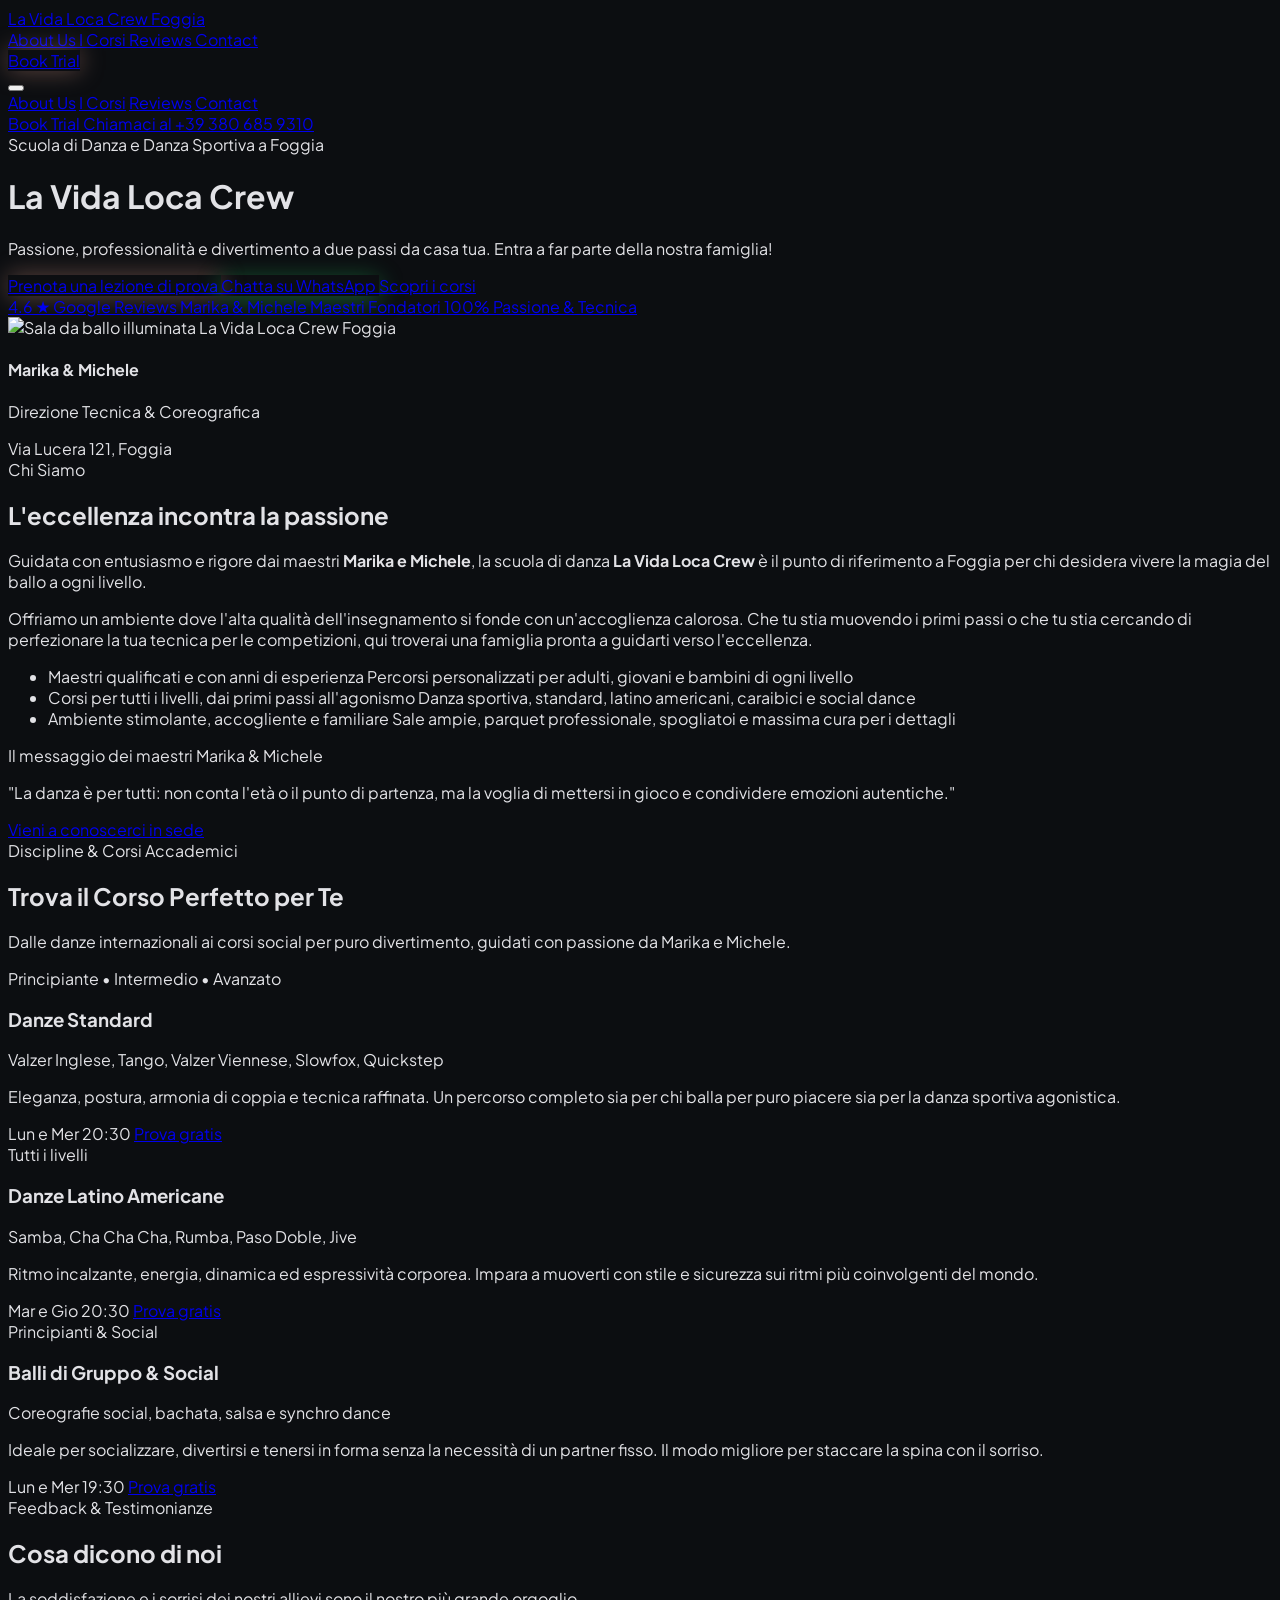
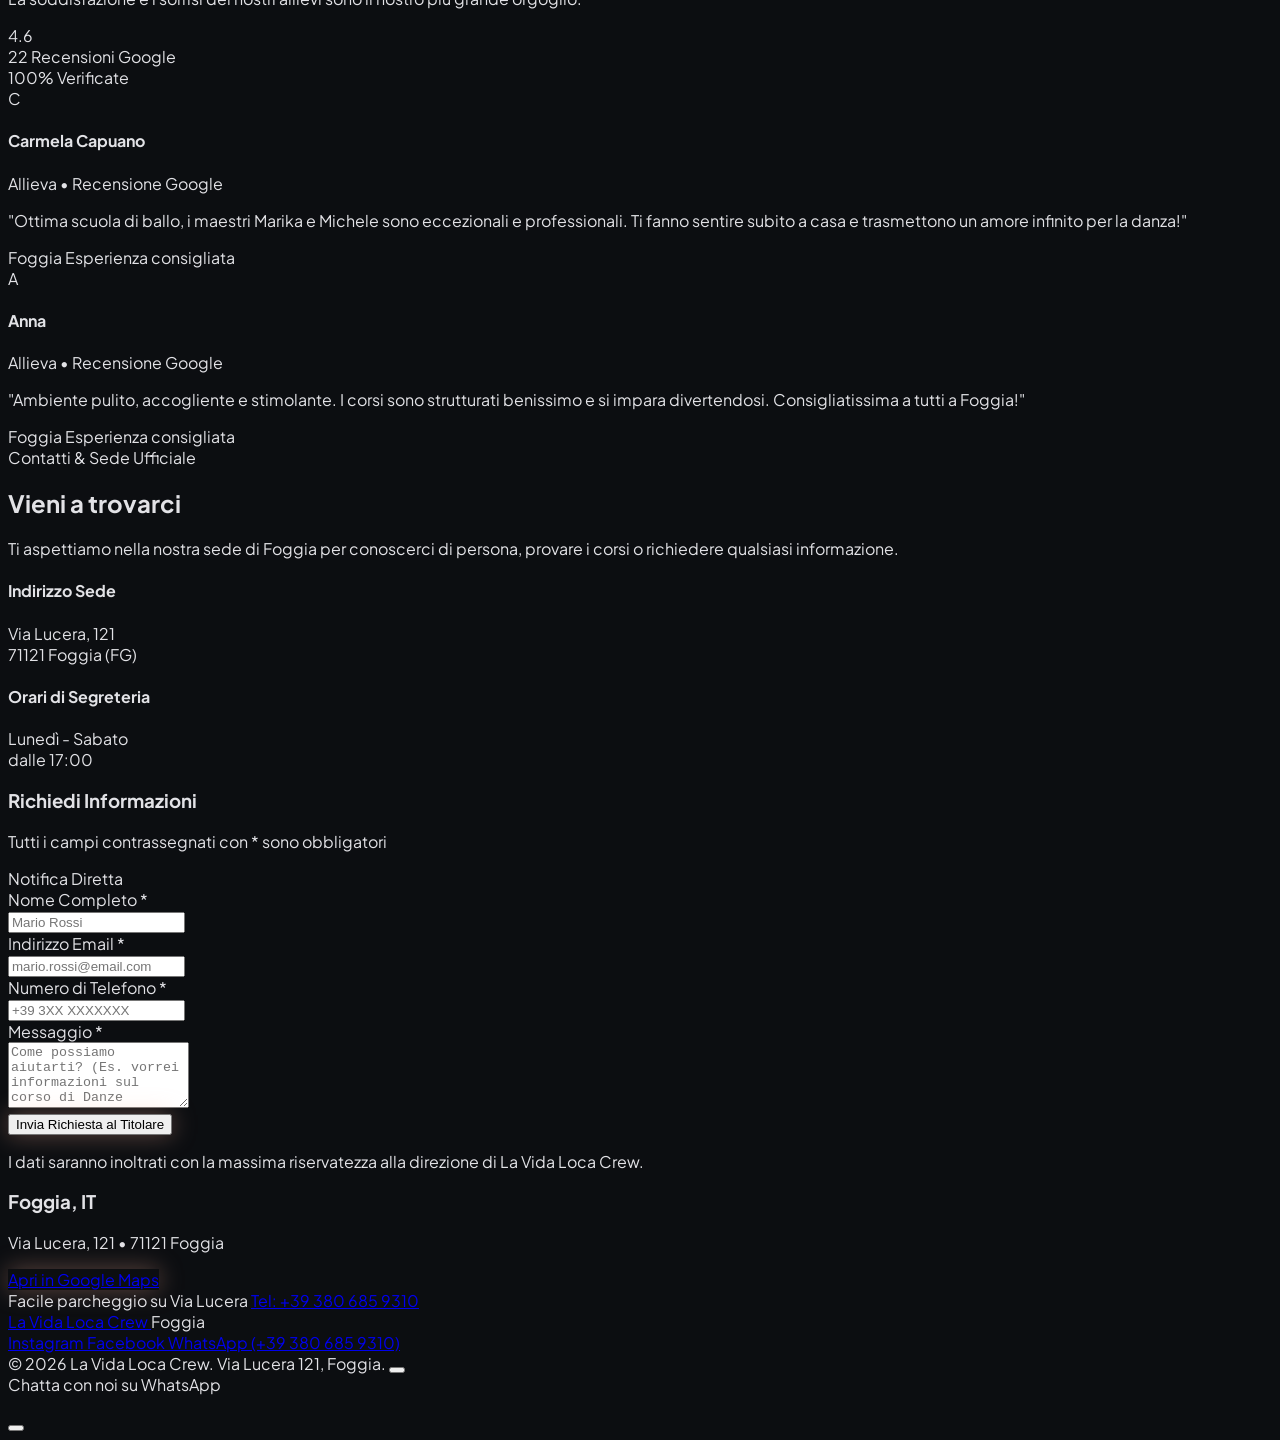
==== public/standalone.html @ 9e1d31cd "feat: initialize project structure for La Vida Loca Set up the project with React, TypeScript, Vite," ====
<!DOCTYPE html>
<html lang="it" class="scroll-smooth">
<head>
  <meta charset="UTF-8" />
  <meta name="viewport" content="width=device-width, initial-scale=1.0" />
  <title>La Vida Loca Crew | Scuola di Danza e Danza Sportiva a Foggia</title>
  <meta name="description" content="Scuola di ballo e danza sportiva a Foggia con i maestri Marika e Michele. Danze Standard, Latino Americane, Balli di Gruppo e percorsi per ogni età. Prenota la prova gratuita!" />
  
  <!-- Google Fonts -->
  <link rel="preconnect" href="https://fonts.googleapis.com" />
  <link rel="preconnect" href="https://fonts.gstatic.com" crossorigin />
  <link href="https://fonts.googleapis.com/css2?family=Montserrat:ital,wght@0,400;0,600;0,700;0,800;0,900;1,700&family=Plus+Jakarta+Sans:wght@300;400;500;600;700&display=swap" rel="stylesheet" />
  
  <!-- Tailwind CSS CDN -->
  <script src="https://cdn.tailwindcss.com"></script>
  
  <!-- Lucide Icons -->
  <script src="https://unpkg.com/lucide@latest"></script>

  <script>
    tailwind.config = {
      theme: {
        extend: {
          colors: {
            bgDark: '#0c0e11',
            cardDark: '#16181b',
            surfaceDark: '#1e2023',
            coralAccent: '#ffb59d',
            coralHover: '#ff9d7e',
            textMuted: '#a88a81',
            textLight: '#e2e2e6',
            whatsappGreen: '#25D366',
            whatsappHover: '#20bd5a',
          },
          fontFamily: {
            sans: ['"Plus Jakarta Sans"', 'sans-serif'],
            display: ['"Montserrat"', 'sans-serif'],
          }
        }
      }
    }
  </script>

  <style>
    body {
      background-color: #0c0e11;
      color: #e2e2e6;
      font-family: 'Plus Jakarta Sans', sans-serif;
      overflow-x: hidden;
    }
    .glass-nav {
      background: rgba(12, 14, 17, 0.88);
      backdrop-filter: blur(12px);
      -webkit-backdrop-filter: blur(12px);
    }
    ::selection {
      background-color: #ffb59d;
      color: #390c00;
    }
    /* Custom subtle glow */
    .glow-coral {
      box-shadow: 0 0 25px rgba(255, 181, 157, 0.35);
    }
    .glow-coral:hover {
      box-shadow: 0 0 40px rgba(255, 181, 157, 0.65);
    }
    .glow-whatsapp {
      box-shadow: 0 4px 25px rgba(37, 211, 102, 0.4);
    }
    .glow-whatsapp:hover {
      box-shadow: 0 6px 35px rgba(37, 211, 102, 0.7);
    }
  </style>
</head>
<body class="min-h-screen flex flex-col relative">

  <!-- ================= TOP NAVIGATION BAR ================= -->
  <nav id="navbar" class="fixed top-0 left-0 right-0 z-50 transition-all duration-300 bg-[#0c0e11]/90 backdrop-blur-md border-b border-white/5 py-4">
    <div class="max-w-7xl mx-auto px-4 sm:px-6 lg:px-8">
      <div class="flex items-center justify-between">
        
        <!-- Logo Brand -->
        <a href="#" class="flex items-center gap-2 group">
          <span class="font-['Montserrat'] text-xl sm:text-2xl font-bold tracking-tight text-[#ffb59d] group-hover:text-white transition-colors">
            La Vida Loca Crew
          </span>
          <span class="hidden sm:inline text-xs px-2 py-0.5 rounded-full bg-white/5 border border-white/10 text-white/70">
            Foggia
          </span>
        </a>

        <!-- Desktop Links -->
        <div class="hidden md:flex items-center space-x-8">
          <a href="#about" class="text-[#e2e2e6] hover:text-[#ffb59d] font-medium text-sm transition-colors relative py-1 group">
            About Us
            <span class="absolute bottom-0 left-0 w-0 h-[2px] bg-[#ffb59d] transition-all duration-300 group-hover:w-full"></span>
          </a>
          <a href="#courses" class="text-[#e2e2e6] hover:text-[#ffb59d] font-medium text-sm transition-colors relative py-1 group">
            I Corsi
            <span class="absolute bottom-0 left-0 w-0 h-[2px] bg-[#ffb59d] transition-all duration-300 group-hover:w-full"></span>
          </a>
          <a href="#reviews" class="text-[#e2e2e6] hover:text-[#ffb59d] font-medium text-sm transition-colors relative py-1 group">
            Reviews
            <span class="absolute bottom-0 left-0 w-0 h-[2px] bg-[#ffb59d] transition-all duration-300 group-hover:w-full"></span>
          </a>
          <a href="#contact" class="text-[#e2e2e6] hover:text-[#ffb59d] font-medium text-sm transition-colors relative py-1 group">
            Contact
            <span class="absolute bottom-0 left-0 w-0 h-[2px] bg-[#ffb59d] transition-all duration-300 group-hover:w-full"></span>
          </a>
        </div>

        <!-- Desktop CTA -->
        <div class="hidden md:flex items-center gap-4">
          <a href="#contact" class="bg-[#ffb59d] hover:bg-[#ff9d7e] text-[#390c00] font-semibold text-sm px-6 py-2.5 rounded-full flex items-center gap-2 transition-all duration-300 hover:-translate-y-0.5 glow-coral">
            <span>Book Trial</span>
            <i data-lucide="arrow-right" class="w-4 h-4"></i>
          </a>
        </div>

        <!-- Mobile Menu Toggle Button -->
        <div class="flex md:hidden">
          <button id="mobileMenuBtn" aria-label="Apri menu" class="p-2 rounded-lg text-[#e2e2e6] hover:text-white hover:bg-white/5">
            <i data-lucide="menu" id="menuIconOpen" class="w-6 h-6"></i>
            <i data-lucide="x" id="menuIconClose" class="w-6 h-6 hidden"></i>
          </button>
        </div>

      </div>

      <!-- Mobile Dropdown -->
      <div id="mobileMenu" class="hidden md:hidden pt-4 pb-3 border-t border-white/10 mt-3 space-y-2">
        <a href="#about" class="mobile-link block px-3 py-2 rounded-lg text-base text-[#e2e2e6] hover:text-[#ffb59d] hover:bg-white/5">About Us</a>
        <a href="#courses" class="mobile-link block px-3 py-2 rounded-lg text-base text-[#e2e2e6] hover:text-[#ffb59d] hover:bg-white/5">I Corsi</a>
        <a href="#reviews" class="mobile-link block px-3 py-2 rounded-lg text-base text-[#e2e2e6] hover:text-[#ffb59d] hover:bg-white/5">Reviews</a>
        <a href="#contact" class="mobile-link block px-3 py-2 rounded-lg text-base text-[#e2e2e6] hover:text-[#ffb59d] hover:bg-white/5">Contact</a>
        <div class="pt-2">
          <a href="#contact" class="mobile-link w-full bg-[#ffb59d] text-[#390c00] font-semibold py-3 px-4 rounded-full flex items-center justify-center gap-2">
            <span>Book Trial</span>
            <i data-lucide="arrow-right" class="w-4 h-4"></i>
          </a>
          <a href="tel:+393806859310" class="w-full text-center py-2 text-xs text-[#a88a81] hover:text-[#ffb59d] flex items-center justify-center gap-1.5 mt-2">
            <i data-lucide="phone" class="w-3.5 h-3.5"></i> Chiamaci al +39 380 685 9310
          </a>
        </div>
      </div>

    </div>
  </nav>

  <!-- ================= HERO SECTION ================= -->
  <header id="hero" class="relative min-h-[88vh] lg:min-h-[92vh] flex items-center justify-center overflow-hidden pt-28 pb-16 md:py-32">
    <!-- Background Image with Lighting Overlays -->
    <div class="absolute inset-0 z-0 pointer-events-none">
      <div
        class="absolute inset-0 bg-cover bg-center md:bg-[center_top_20%] w-full h-full scale-105"
        style="background-image: url('https://images.unsplash.com/photo-1547153760-18fc86324498?q=80&w=2000&auto=format&fit=crop'); filter: brightness(0.68) contrast(1.15);"
      ></div>
      <div class="absolute inset-0 bg-gradient-to-t from-[#0c0e11] via-[#0c0e11]/60 to-[#0c0e11]/40"></div>
      <div class="absolute inset-0 bg-radial from-transparent via-[#0c0e11]/40 to-[#0c0e11]/90"></div>
      <div class="absolute top-1/3 left-1/2 -translate-x-1/2 -translate-y-1/2 w-[500px] h-[300px] bg-[#ffb59d]/10 rounded-full blur-3xl pointer-events-none"></div>
    </div>

    <!-- Hero Content -->
    <div class="relative z-10 max-w-5xl mx-auto px-4 sm:px-6 lg:px-8 text-center mt-6">
      
      <!-- Top Badge -->
      <div class="inline-flex items-center gap-2 px-4 py-1.5 rounded-full bg-white/5 border border-white/10 text-[#ffb59d] text-xs sm:text-sm font-medium mb-6 backdrop-blur-md hover:bg-white/10 transition-colors">
        <i data-lucide="sparkles" class="w-3.5 h-3.5 text-[#ffb59d]"></i>
        <span>Scuola di Danza e Danza Sportiva a Foggia</span>
      </div>

      <!-- Main Heading -->
      <h1 class="font-['Montserrat'] text-4xl sm:text-5xl md:text-6xl lg:text-7xl font-extrabold tracking-tight text-white mb-6 leading-tight drop-shadow-md">
        La Vida Loca Crew
      </h1>

      <!-- Subheading -->
      <p class="text-base sm:text-lg md:text-xl text-[#e1bfb5] max-w-2xl mx-auto mb-10 leading-relaxed font-normal">
        Passione, professionalità e divertimento a due passi da casa tua. Entra a far parte della nostra famiglia!
      </p>

      <!-- Action Buttons Row -->
      <div class="flex flex-col sm:flex-row items-center justify-center gap-4 max-w-md sm:max-w-none mx-auto">
        
        <!-- Primary CTA: Scroll to Contact Form -->
        <a href="#contact" onclick="focusContactInput()" class="w-full sm:w-auto bg-[#ffb59d] hover:bg-[#ff9d7e] text-[#390c00] hover:text-[#200500] font-semibold text-sm sm:text-base px-8 py-4 rounded-full transition-all duration-300 hover:-translate-y-0.5 flex items-center justify-center gap-2 glow-coral group">
          <span>Prenota una lezione di prova</span>
          <i data-lucide="arrow-right" class="w-4 h-4 transition-transform duration-300 group-hover:translate-x-1.5"></i>
        </a>

        <!-- WhatsApp Click-to-Chat Button (Official Green) -->
        <a
          href="https://wa.me/393806859310?text=Ciao!%20Vorrei%20informazioni%20sui%20corsi%20di%20ballo"
          target="_blank"
          rel="noopener noreferrer"
          class="w-full sm:w-auto bg-[#25D366] hover:bg-[#20bd5a] text-[#073619] hover:text-[#031e0d] font-semibold text-sm sm:text-base px-7 py-4 rounded-full transition-all duration-300 hover:-translate-y-0.5 flex items-center justify-center gap-2.5 glow-whatsapp border border-[#52e486]/50 group"
          aria-label="Apri chat WhatsApp al +39 380 685 9310"
        >
          <i data-lucide="message-circle" class="w-5 h-5 text-[#073619] fill-current group-hover:scale-110 transition-transform"></i>
          <span>Chatta su WhatsApp</span>
        </a>

        <!-- Tertiary CTA: Discover Courses -->
        <a href="#courses" class="w-full sm:w-auto border border-[#59413a] hover:border-[#ffb59d] bg-[#16181b]/80 hover:bg-white/10 text-[#e2e2e6] hover:text-[#ffb59d] font-semibold text-sm sm:text-base px-6 py-4 rounded-full transition-all duration-300 hover:-translate-y-0.5 flex items-center justify-center gap-2 group">
          <i data-lucide="compass" class="w-4 h-4 text-[#ffb59d] transition-transform duration-300 group-hover:rotate-45"></i>
          <span>Scopri i corsi</span>
        </a>

      </div>

      <!-- Quick Trust Indicators -->
      <div class="mt-14 pt-8 border-t border-white/10 max-w-3xl mx-auto grid grid-cols-3 gap-2 sm:gap-6 text-center">
        <a href="#reviews" class="flex flex-col items-center p-2 rounded-xl hover:bg-white/5 transition-colors group">
          <span class="text-xl sm:text-2xl font-bold font-['Montserrat'] text-[#ffb59d] group-hover:scale-105 transition-transform">4.6 ★</span>
          <span class="text-xs text-[#a88a81] group-hover:text-[#ffb59d]">Google Reviews</span>
        </a>
        <a href="#about" class="flex flex-col items-center border-x border-white/10 px-2 p-2 rounded-xl hover:bg-white/5 transition-colors group">
          <span class="text-xl sm:text-2xl font-bold font-['Montserrat'] text-white group-hover:text-[#ffb59d]">Marika & Michele</span>
          <span class="text-xs text-[#a88a81] group-hover:text-white">Maestri Fondatori</span>
        </a>
        <a href="#contact" class="flex flex-col items-center p-2 rounded-xl hover:bg-white/5 transition-colors group">
          <span class="text-xl sm:text-2xl font-bold font-['Montserrat'] text-white group-hover:text-[#ffb59d]">100%</span>
          <span class="text-xs text-[#a88a81] group-hover:text-white">Passione & Tecnica</span>
        </a>
      </div>

    </div>
  </header>

  <!-- ================= ABOUT SECTION ================= -->
  <section id="about" class="py-20 md:py-28 bg-[#0c0e11] relative">
    <div class="max-w-7xl mx-auto px-4 sm:px-6 lg:px-8">
      <div class="grid grid-cols-1 lg:grid-cols-12 gap-12 lg:gap-16 items-center">
        
        <!-- Left Column: Visual Showcase -->
        <div class="lg:col-span-6 relative">
          <div class="relative mx-auto max-w-md lg:max-w-none">
            
            <div class="relative rounded-2xl overflow-hidden shadow-2xl border border-white/10 aspect-[4/5] sm:aspect-[4/3] lg:aspect-[4/5] group">
              <img
                src="https://images.unsplash.com/photo-1508700115892-45ecd05ae2ad?q=80&w=1200&auto=format&fit=crop"
                alt="Sala da ballo illuminata La Vida Loca Crew Foggia"
                class="w-full h-full object-cover object-center group-hover:scale-105 transition-transform duration-700"
              />
              <div class="absolute inset-0 bg-gradient-to-t from-[#0c0e11]/80 via-transparent to-transparent pointer-events-none"></div>

              <!-- Floating badge -->
              <div class="absolute bottom-4 left-4 right-4 sm:bottom-6 sm:left-6 sm:right-6 p-4 rounded-xl bg-[#1e2023]/90 backdrop-blur-md border border-white/10 flex items-center justify-between">
                <div class="flex items-center gap-3">
                  <div class="w-10 h-10 rounded-lg bg-[#ffb59d]/20 text-[#ffb59d] flex items-center justify-center shrink-0">
                    <i data-lucide="award" class="w-5 h-5"></i>
                  </div>
                  <div>
                    <h4 class="font-['Montserrat'] font-bold text-sm text-white">Marika & Michele</h4>
                    <p class="text-xs text-[#a88a81]">Direzione Tecnica & Coreografica</p>
                  </div>
                </div>
                <span class="hidden sm:inline-flex items-center text-xs font-semibold text-[#ffb59d] px-2.5 py-1 rounded-full bg-[#ffb59d]/10 border border-[#ffb59d]/20">
                  Via Lucera 121, Foggia
                </span>
              </div>
            </div>

            <!-- Ambient Glow -->
            <div class="absolute -top-6 -left-6 w-32 h-32 bg-[#ffb59d]/15 rounded-full blur-2xl -z-10 pointer-events-none"></div>
            <div class="absolute -bottom-6 -right-6 w-36 h-36 bg-[#ffb59d]/10 rounded-full blur-2xl -z-10 pointer-events-none"></div>
          </div>
        </div>

        <!-- Right Column: Story & Highlights -->
        <div class="lg:col-span-6 flex flex-col justify-center">
          
          <div class="inline-flex items-center gap-2 px-3 py-1 rounded-full bg-white/5 border border-white/10 text-xs font-semibold text-[#ffb59d] uppercase tracking-wider mb-4 w-fit">
            <i data-lucide="sparkles" class="w-3.5 h-3.5"></i>
            Chi Siamo
          </div>

          <h2 class="font-['Montserrat'] text-3xl sm:text-4xl lg:text-5xl font-bold text-white tracking-tight leading-tight mb-6">
            L'eccellenza incontra la passione
          </h2>

          <p class="text-base sm:text-lg text-[#e2e2e6] leading-relaxed mb-4">
            Guidata con entusiasmo e rigore dai maestri <strong>Marika e Michele</strong>, la scuola di danza <strong>La Vida Loca Crew</strong> è il punto di riferimento a Foggia per chi desidera vivere la magia del ballo a ogni livello.
          </p>

          <p class="text-sm sm:text-base text-[#a88a81] leading-relaxed mb-8">
            Offriamo un ambiente dove l'alta qualità dell'insegnamento si fonde con un'accoglienza calorosa. Che tu stia muovendo i primi passi o che tu stia cercando di perfezionare la tua tecnica per le competizioni, qui troverai una famiglia pronta a guidarti verso l'eccellenza.
          </p>

          <!-- Checklist -->
          <ul class="space-y-3 mb-8">
            <li class="flex items-start gap-3.5 p-2 rounded-xl hover:bg-white/5 transition-colors group">
              <div class="mt-0.5 text-[#ffb59d] group-hover:scale-110 transition-transform">
                <i data-lucide="check-circle-2" class="w-5 h-5"></i>
              </div>
              <div>
                <span class="text-white font-medium text-base block group-hover:text-[#ffb59d] transition-colors">Maestri qualificati e con anni di esperienza</span>
                <span class="text-xs sm:text-sm text-[#a88a81] block mt-0.5">Percorsi personalizzati per adulti, giovani e bambini di ogni livello</span>
              </div>
            </li>
            <li class="flex items-start gap-3.5 p-2 rounded-xl hover:bg-white/5 transition-colors group">
              <div class="mt-0.5 text-[#ffb59d] group-hover:scale-110 transition-transform">
                <i data-lucide="check-circle-2" class="w-5 h-5"></i>
              </div>
              <div>
                <span class="text-white font-medium text-base block group-hover:text-[#ffb59d] transition-colors">Corsi per tutti i livelli, dai primi passi all'agonismo</span>
                <span class="text-xs sm:text-sm text-[#a88a81] block mt-0.5">Danza sportiva, standard, latino americani, caraibici e social dance</span>
              </div>
            </li>
            <li class="flex items-start gap-3.5 p-2 rounded-xl hover:bg-white/5 transition-colors group">
              <div class="mt-0.5 text-[#ffb59d] group-hover:scale-110 transition-transform">
                <i data-lucide="check-circle-2" class="w-5 h-5"></i>
              </div>
              <div>
                <span class="text-white font-medium text-base block group-hover:text-[#ffb59d] transition-colors">Ambiente stimolante, accogliente e familiare</span>
                <span class="text-xs sm:text-sm text-[#a88a81] block mt-0.5">Sale ampie, parquet professionale, spogliatoi e massima cura per i dettagli</span>
              </div>
            </li>
          </ul>

          <!-- Quote & Direct CTA -->
          <div class="space-y-4">
            <div class="p-4 rounded-xl bg-[#1e2023]/60 border-l-4 border-[#ffb59d] border-t border-r border-b border-white/5">
              <div class="flex items-center gap-2 text-xs font-semibold uppercase tracking-wider text-[#ffb59d] mb-1">
                <i data-lucide="heart" class="w-3.5 h-3.5 fill-[#ffb59d]"></i>
                Il messaggio dei maestri Marika & Michele
              </div>
              <p class="text-xs sm:text-sm italic text-[#e1bfb5]">
                "La danza è per tutti: non conta l'età o il punto di partenza, ma la voglia di mettersi in gioco e condividere emozioni autentiche."
              </p>
            </div>

            <div>
              <a href="#contact" class="inline-flex items-center gap-2 text-sm font-semibold text-[#ffb59d] hover:text-[#390c00] px-5 py-2.5 rounded-full border border-[#ffb59d]/40 hover:border-[#ffb59d] bg-[#ffb59d]/10 hover:bg-[#ffb59d] transition-all duration-300 group">
                <span>Vieni a conoscerci in sede</span>
                <i data-lucide="arrow-right" class="w-4 h-4 transition-transform group-hover:translate-x-1"></i>
              </a>
            </div>
          </div>

        </div>

      </div>
    </div>
  </section>

  <!-- ================= COURSES SECTION ================= -->
  <section id="courses" class="py-20 md:py-28 bg-[#111316] relative border-t border-white/5">
    <div class="max-w-7xl mx-auto px-4 sm:px-6 lg:px-8">
      
      <div class="text-center max-w-3xl mx-auto mb-16">
        <div class="inline-flex items-center gap-2 px-3 py-1 rounded-full bg-white/5 border border-white/10 text-xs font-semibold text-[#ffb59d] uppercase tracking-wider mb-3">
          <i data-lucide="sparkles" class="w-3.5 h-3.5"></i>
          Discipline & Corsi Accademici
        </div>
        <h2 class="font-['Montserrat'] text-3xl sm:text-4xl lg:text-5xl font-bold text-white tracking-tight">
          Trova il Corso Perfetto per Te
        </h2>
        <p class="text-sm sm:text-base text-[#a88a81] mt-3">
          Dalle danze internazionali ai corsi social per puro divertimento, guidati con passione da Marika e Michele.
        </p>
      </div>

      <div class="grid grid-cols-1 md:grid-cols-2 lg:grid-cols-3 gap-6">
        
        <!-- Course 1 -->
        <div class="bg-[#16181b] border border-white/5 hover:border-[#ffb59d]/40 rounded-2xl p-6 flex flex-col justify-between transition-all duration-300 hover:-translate-y-1 group shadow-lg">
          <div>
            <div class="flex items-center justify-between mb-3">
              <span class="text-xs px-2.5 py-1 rounded-full bg-[#ffb59d]/10 text-[#ffb59d] border border-[#ffb59d]/20 font-medium">Principiante • Intermedio • Avanzato</span>
              <i data-lucide="sparkles" class="w-4 h-4 text-[#ffb59d]"></i>
            </div>
            <h3 class="font-['Montserrat'] text-xl font-bold text-white group-hover:text-[#ffb59d] transition-colors mb-1">
              Danze Standard
            </h3>
            <p class="text-xs text-[#e1bfb5] font-medium mb-3">Valzer Inglese, Tango, Valzer Viennese, Slowfox, Quickstep</p>
            <p class="text-xs sm:text-sm text-[#a88a81] leading-relaxed mb-6">
              Eleganza, postura, armonia di coppia e tecnica raffinata. Un percorso completo sia per chi balla per puro piacere sia per la danza sportiva agonistica.
            </p>
          </div>
          <div class="pt-4 border-t border-white/5 flex items-center justify-between">
            <span class="text-xs text-[#e2e2e6] flex items-center gap-1.5">
              <i data-lucide="clock" class="w-3.5 h-3.5 text-[#ffb59d]"></i> Lun e Mer 20:30
            </span>
            <a href="#contact" class="text-xs font-semibold text-[#ffb59d] hover:underline flex items-center gap-1">
              Prova gratis <i data-lucide="arrow-right" class="w-3 h-3"></i>
            </a>
          </div>
        </div>

        <!-- Course 2 -->
        <div class="bg-[#16181b] border border-white/5 hover:border-[#ffb59d]/40 rounded-2xl p-6 flex flex-col justify-between transition-all duration-300 hover:-translate-y-1 group shadow-lg">
          <div>
            <div class="flex items-center justify-between mb-3">
              <span class="text-xs px-2.5 py-1 rounded-full bg-[#ffb59d]/10 text-[#ffb59d] border border-[#ffb59d]/20 font-medium">Tutti i livelli</span>
              <i data-lucide="flame" class="w-4 h-4 text-[#ffb59d]"></i>
            </div>
            <h3 class="font-['Montserrat'] text-xl font-bold text-white group-hover:text-[#ffb59d] transition-colors mb-1">
              Danze Latino Americane
            </h3>
            <p class="text-xs text-[#e1bfb5] font-medium mb-3">Samba, Cha Cha Cha, Rumba, Paso Doble, Jive</p>
            <p class="text-xs sm:text-sm text-[#a88a81] leading-relaxed mb-6">
              Ritmo incalzante, energia, dinamica ed espressività corporea. Impara a muoverti con stile e sicurezza sui ritmi più coinvolgenti del mondo.
            </p>
          </div>
          <div class="pt-4 border-t border-white/5 flex items-center justify-between">
            <span class="text-xs text-[#e2e2e6] flex items-center gap-1.5">
              <i data-lucide="clock" class="w-3.5 h-3.5 text-[#ffb59d]"></i> Mar e Gio 20:30
            </span>
            <a href="#contact" class="text-xs font-semibold text-[#ffb59d] hover:underline flex items-center gap-1">
              Prova gratis <i data-lucide="arrow-right" class="w-3 h-3"></i>
            </a>
          </div>
        </div>

        <!-- Course 3 -->
        <div class="bg-[#16181b] border border-white/5 hover:border-[#ffb59d]/40 rounded-2xl p-6 flex flex-col justify-between transition-all duration-300 hover:-translate-y-1 group shadow-lg">
          <div>
            <div class="flex items-center justify-between mb-3">
              <span class="text-xs px-2.5 py-1 rounded-full bg-[#ffb59d]/10 text-[#ffb59d] border border-[#ffb59d]/20 font-medium">Principianti & Social</span>
              <i data-lucide="users" class="w-4 h-4 text-[#ffb59d]"></i>
            </div>
            <h3 class="font-['Montserrat'] text-xl font-bold text-white group-hover:text-[#ffb59d] transition-colors mb-1">
              Balli di Gruppo & Social
            </h3>
            <p class="text-xs text-[#e1bfb5] font-medium mb-3">Coreografie social, bachata, salsa e synchro dance</p>
            <p class="text-xs sm:text-sm text-[#a88a81] leading-relaxed mb-6">
              Ideale per socializzare, divertirsi e tenersi in forma senza la necessità di un partner fisso. Il modo migliore per staccare la spina con il sorriso.
            </p>
          </div>
          <div class="pt-4 border-t border-white/5 flex items-center justify-between">
            <span class="text-xs text-[#e2e2e6] flex items-center gap-1.5">
              <i data-lucide="clock" class="w-3.5 h-3.5 text-[#ffb59d]"></i> Lun e Mer 19:30
            </span>
            <a href="#contact" class="text-xs font-semibold text-[#ffb59d] hover:underline flex items-center gap-1">
              Prova gratis <i data-lucide="arrow-right" class="w-3 h-3"></i>
            </a>
          </div>
        </div>

      </div>

    </div>
  </section>

  <!-- ================= REVIEWS SECTION ================= -->
  <section id="reviews" class="py-20 md:py-28 bg-[#0c0e11] relative">
    <div class="max-w-7xl mx-auto px-4 sm:px-6 lg:px-8">
      
      <!-- Top header with Google Score -->
      <div class="flex flex-col md:flex-row md:items-end justify-between mb-12 gap-6">
        <div>
          <div class="inline-flex items-center gap-2 px-3 py-1 rounded-full bg-white/5 border border-white/10 text-xs font-semibold text-[#ffb59d] uppercase tracking-wider mb-3">
            <i data-lucide="sparkles" class="w-3.5 h-3.5"></i>
            Feedback & Testimonianze
          </div>
          <h2 class="font-['Montserrat'] text-3xl sm:text-4xl lg:text-5xl font-bold text-white tracking-tight">
            Cosa dicono di noi
          </h2>
          <p class="text-sm sm:text-base text-[#a88a81] mt-2">
            La soddisfazione e i sorrisi dei nostri allievi sono il nostro più grande orgoglio.
          </p>
        </div>

        <!-- Google Score Badge -->
        <div class="inline-flex items-center gap-4 px-5 py-3 rounded-2xl bg-[#1e2023]/80 border border-white/10 backdrop-blur-md shrink-0">
          <div class="flex items-center gap-1.5">
            <span class="font-['Montserrat'] text-3xl font-black text-[#ffb59d]">4.6</span>
            <div class="flex flex-col">
              <div class="flex text-[#fbbc00]">
                <i data-lucide="star" class="w-3.5 h-3.5 fill-current"></i>
                <i data-lucide="star" class="w-3.5 h-3.5 fill-current"></i>
                <i data-lucide="star" class="w-3.5 h-3.5 fill-current"></i>
                <i data-lucide="star" class="w-3.5 h-3.5 fill-current"></i>
                <i data-lucide="star-half" class="w-3.5 h-3.5 fill-current"></i>
              </div>
              <span class="text-[11px] text-[#a88a81] font-medium">22 Recensioni Google</span>
            </div>
          </div>
          <div class="h-8 w-px bg-white/10 hidden sm:block"></div>
          <span class="text-xs text-white/80 font-medium hidden sm:block">100% Verificate</span>
        </div>
      </div>

      <!-- Reviews Grid -->
      <div class="grid grid-cols-1 md:grid-cols-2 gap-6">
        
        <!-- Review 1: Carmela Capuano -->
        <div class="p-6 sm:p-8 rounded-2xl bg-[#16181b] border border-white/5 hover:border-[#ffb59d]/40 transition-all duration-300 flex flex-col justify-between relative group">
          <div>
            <div class="flex items-center justify-between mb-4">
              <div class="flex items-center gap-3.5">
                <div class="w-12 h-12 rounded-full bg-[#ffb59d]/20 text-[#ffb59d] font-['Montserrat'] font-bold text-lg flex items-center justify-center border border-[#ffb59d]/30">
                  C
                </div>
                <div>
                  <h4 class="font-['Montserrat'] font-bold text-base text-white">Carmela Capuano</h4>
                  <span class="text-xs text-[#a88a81]">Allieva • Recensione Google</span>
                </div>
              </div>
              <div class="flex text-[#fbbc00]">
                <i data-lucide="star" class="w-4 h-4 fill-current"></i>
                <i data-lucide="star" class="w-4 h-4 fill-current"></i>
                <i data-lucide="star" class="w-4 h-4 fill-current"></i>
                <i data-lucide="star" class="w-4 h-4 fill-current"></i>
                <i data-lucide="star" class="w-4 h-4 fill-current"></i>
              </div>
            </div>
            <p class="text-sm sm:text-base text-[#e2e2e6] italic leading-relaxed">
              "Ottima scuola di ballo, i maestri Marika e Michele sono eccezionali e professionali. Ti fanno sentire subito a casa e trasmettono un amore infinito per la danza!"
            </p>
          </div>
          <div class="mt-6 pt-4 border-t border-white/5 flex items-center justify-between text-xs text-[#a88a81]">
            <span class="flex items-center gap-1"><i data-lucide="map-pin" class="w-3 h-3 text-[#ffb59d]"></i> Foggia</span>
            <span class="text-[#ffb59d] font-medium">Esperienza consigliata</span>
          </div>
        </div>

        <!-- Review 2: Anna -->
        <div class="p-6 sm:p-8 rounded-2xl bg-[#16181b] border border-white/5 hover:border-[#ffb59d]/40 transition-all duration-300 flex flex-col justify-between relative group">
          <div>
            <div class="flex items-center justify-between mb-4">
              <div class="flex items-center gap-3.5">
                <div class="w-12 h-12 rounded-full bg-[#ffb59d]/20 text-[#ffb59d] font-['Montserrat'] font-bold text-lg flex items-center justify-center border border-[#ffb59d]/30">
                  A
                </div>
                <div>
                  <h4 class="font-['Montserrat'] font-bold text-base text-white">Anna</h4>
                  <span class="text-xs text-[#a88a81]">Allieva • Recensione Google</span>
                </div>
              </div>
              <div class="flex text-[#fbbc00]">
                <i data-lucide="star" class="w-4 h-4 fill-current"></i>
                <i data-lucide="star" class="w-4 h-4 fill-current"></i>
                <i data-lucide="star" class="w-4 h-4 fill-current"></i>
                <i data-lucide="star" class="w-4 h-4 fill-current"></i>
                <i data-lucide="star" class="w-4 h-4 fill-current"></i>
              </div>
            </div>
            <p class="text-sm sm:text-base text-[#e2e2e6] italic leading-relaxed">
              "Ambiente pulito, accogliente e stimolante. I corsi sono strutturati benissimo e si impara divertendosi. Consigliatissima a tutti a Foggia!"
            </p>
          </div>
          <div class="mt-6 pt-4 border-t border-white/5 flex items-center justify-between text-xs text-[#a88a81]">
            <span class="flex items-center gap-1"><i data-lucide="map-pin" class="w-3 h-3 text-[#ffb59d]"></i> Foggia</span>
            <span class="text-[#ffb59d] font-medium">Esperienza consigliata</span>
          </div>
        </div>

      </div>

    </div>
  </section>

  <!-- ================= CONTACT & MAP SECTION ================= -->
  <section id="contact" class="py-20 md:py-28 bg-[#16181b] relative border-t border-white/5">
    <div class="max-w-7xl mx-auto px-4 sm:px-6 lg:px-8">
      
      <!-- Headline -->
      <div class="mb-12 md:mb-16">
        <div class="inline-flex items-center gap-2 px-3 py-1 rounded-full bg-white/5 border border-white/10 text-xs font-semibold text-[#ffb59d] uppercase tracking-wider mb-3">
          <i data-lucide="sparkles" class="w-3.5 h-3.5"></i>
          Contatti & Sede Ufficiale
        </div>
        <h2 class="font-['Montserrat'] text-3xl sm:text-4xl lg:text-5xl font-bold text-white tracking-tight">
          Vieni a trovarci
        </h2>
        <p class="text-sm sm:text-base text-[#a88a81] mt-2 max-w-2xl">
          Ti aspettiamo nella nostra sede di Foggia per conoscerci di persona, provare i corsi o richiedere qualsiasi informazione.
        </p>
      </div>

      <div class="grid grid-cols-1 lg:grid-cols-12 gap-8 lg:gap-12 items-start">
        
        <!-- Left: Info & Form (7 Cols) -->
        <div class="lg:col-span-7 space-y-8">
          
          <!-- Quick Info Cards -->
          <div class="grid grid-cols-1 sm:grid-cols-2 gap-4">
            
            <div class="flex items-start gap-4 p-4 rounded-xl bg-[#1e2023]/60 border border-white/5 hover:border-[#ffb59d]/30 transition-colors">
              <div class="w-11 h-11 rounded-full bg-[#37393d] border border-white/10 flex items-center justify-center shrink-0 text-[#ffb59d]">
                <i data-lucide="map-pin" class="w-5 h-5"></i>
              </div>
              <div>
                <h4 class="font-['Montserrat'] font-semibold text-sm text-white mb-1">Indirizzo Sede</h4>
                <p class="text-sm text-[#e2e2e6] leading-snug">
                  Via Lucera, 121<br />
                  <span class="text-[#a88a81]">71121 Foggia (FG)</span>
                </p>
              </div>
            </div>

            <div class="flex items-start gap-4 p-4 rounded-xl bg-[#1e2023]/60 border border-white/5 hover:border-[#ffb59d]/30 transition-colors">
              <div class="w-11 h-11 rounded-full bg-[#37393d] border border-white/10 flex items-center justify-center shrink-0 text-[#ffb59d]">
                <i data-lucide="clock" class="w-5 h-5"></i>
              </div>
              <div>
                <h4 class="font-['Montserrat'] font-semibold text-sm text-white mb-1">Orari di Segreteria</h4>
                <p class="text-sm text-[#e2e2e6] leading-snug">
                  Lunedì - Sabato<br />
                  <span class="text-[#ffb59d] font-medium">dalle 17:00</span>
                </p>
              </div>
            </div>

          </div>

          <!-- Contact Form Box -->
          <div class="bg-[#111316] rounded-2xl p-6 sm:p-8 border border-white/5 shadow-2xl relative">
            
            <div class="flex items-center justify-between border-b border-white/5 pb-4 mb-6">
              <div>
                <h3 class="font-['Montserrat'] text-xl sm:text-2xl font-bold text-white">
                  Richiedi Informazioni
                </h3>
                <p class="text-xs sm:text-sm text-[#a88a81] mt-1">
                  Tutti i campi contrassegnati con <span class="text-[#ffb59d] font-bold">*</span> sono obbligatori
                </p>
              </div>
              <div class="hidden sm:flex items-center gap-1.5 px-3 py-1 rounded-full bg-[#ffb59d]/10 text-[#ffb59d] text-xs font-semibold border border-[#ffb59d]/20">
                <i data-lucide="mail" class="w-3.5 h-3.5"></i>
                <span>Notifica Diretta</span>
              </div>
            </div>

            <!-- Notification Feedback Box -->
            <div id="formFeedback" class="hidden mb-6 p-4 rounded-xl text-sm"></div>

            <!-- Form -->
            <form id="contactForm" onsubmit="handleContactSubmit(event)" class="space-y-4 sm:space-y-5">
              
              <div>
                <label for="contactName" class="block text-xs font-semibold uppercase tracking-wider text-[#a88a81] mb-2">
                  Nome Completo <span class="text-[#ffb59d]">*</span>
                </label>
                <div class="relative">
                  <i data-lucide="user" class="w-4 h-4 text-[#a88a81] absolute left-3.5 top-3.5 pointer-events-none"></i>
                  <input
                    id="contactName"
                    type="text"
                    required
                    placeholder="Mario Rossi"
                    class="w-full bg-[#282a2d] border border-[#59413a]/60 rounded-xl pl-10 pr-4 py-3 text-white placeholder-[#888] focus:outline-none focus:border-[#ffb59d] focus:ring-1 focus:ring-[#ffb59d] transition-all text-sm sm:text-base"
                  />
                </div>
              </div>

              <div class="grid grid-cols-1 sm:grid-cols-2 gap-4">
                <div>
                  <label for="contactEmail" class="block text-xs font-semibold uppercase tracking-wider text-[#a88a81] mb-2">
                    Indirizzo Email <span class="text-[#ffb59d]">*</span>
                  </label>
                  <div class="relative">
                    <i data-lucide="mail" class="w-4 h-4 text-[#a88a81] absolute left-3.5 top-3.5 pointer-events-none"></i>
                    <input
                      id="contactEmail"
                      type="email"
                      required
                      placeholder="mario.rossi@email.com"
                      class="w-full bg-[#282a2d] border border-[#59413a]/60 rounded-xl pl-10 pr-4 py-3 text-white placeholder-[#888] focus:outline-none focus:border-[#ffb59d] focus:ring-1 focus:ring-[#ffb59d] transition-all text-sm sm:text-base"
                    />
                  </div>
                </div>

                <div>
                  <label for="contactPhone" class="block text-xs font-semibold uppercase tracking-wider text-[#a88a81] mb-2">
                    Numero di Telefono <span class="text-[#ffb59d]">*</span>
                  </label>
                  <div class="relative">
                    <i data-lucide="phone" class="w-4 h-4 text-[#a88a81] absolute left-3.5 top-3.5 pointer-events-none"></i>
                    <input
                      id="contactPhone"
                      type="tel"
                      required
                      placeholder="+39 3XX XXXXXXX"
                      class="w-full bg-[#282a2d] border border-[#59413a]/60 rounded-xl pl-10 pr-4 py-3 text-white placeholder-[#888] focus:outline-none focus:border-[#ffb59d] focus:ring-1 focus:ring-[#ffb59d] transition-all text-sm sm:text-base"
                    />
                  </div>
                </div>
              </div>

              <div>
                <label for="contactMessage" class="block text-xs font-semibold uppercase tracking-wider text-[#a88a81] mb-2">
                  Messaggio <span class="text-[#ffb59d]">*</span>
                </label>
                <div class="relative">
                  <i data-lucide="message-square" class="w-4 h-4 text-[#a88a81] absolute left-3.5 top-3.5 pointer-events-none"></i>
                  <textarea
                    id="contactMessage"
                    rows="4"
                    required
                    placeholder="Come possiamo aiutarti? (Es. vorrei informazioni sul corso di Danze Standard o prenotare una prova...)"
                    class="w-full bg-[#282a2d] border border-[#59413a]/60 rounded-xl pl-10 pr-4 py-3 text-white placeholder-[#888] focus:outline-none focus:border-[#ffb59d] focus:ring-1 focus:ring-[#ffb59d] transition-all resize-none text-sm sm:text-base"
                  ></textarea>
                </div>
              </div>

              <div class="pt-2">
                <button
                  id="submitBtn"
                  type="submit"
                  class="w-full bg-[#ffb59d] hover:bg-[#ff9d7e] text-[#390c00] font-semibold text-sm sm:text-base px-6 py-4 rounded-xl transition-all duration-300 hover:-translate-y-0.5 flex items-center justify-center gap-2 glow-coral cursor-pointer"
                >
                  <span id="btnText">Invia Richiesta al Titolare</span>
                  <i data-lucide="send" id="btnIcon" class="w-4 h-4"></i>
                </button>
                <p class="text-center text-xs text-[#a88a81] mt-3">
                  I dati saranno inoltrati con la massima riservatezza alla direzione di La Vida Loca Crew.
                </p>
              </div>

            </form>

          </div>

        </div>

        <!-- Right: Map Section (5 Cols) -->
        <div class="lg:col-span-5 h-full">
          <div class="sticky top-28 space-y-3">
            
            <div class="h-[420px] sm:h-[460px] lg:h-[500px] w-full bg-[#1e2023] rounded-2xl overflow-hidden relative border border-white/10 shadow-2xl flex items-center justify-center group">
              
              <!-- Dark Map Background Graphic -->
              <div class="absolute inset-0 bg-[#111316]" style="background-image: radial-gradient(circle at center, rgba(55,57,61,0.6) 0%, rgba(17,19,22,0.95) 75%);"></div>
              
              <!-- Center Location Pin -->
              <div class="relative z-10 text-center flex flex-col items-center p-6">
                <div class="relative mb-4">
                  <div class="w-16 h-16 bg-[#ffb59d]/20 rounded-full flex items-center justify-center animate-pulse">
                    <div class="w-10 h-10 bg-[#ffb59d]/40 rounded-full flex items-center justify-center">
                      <i data-lucide="map-pin" class="w-6 h-6 text-[#ffb59d] fill-[#ffb59d]"></i>
                    </div>
                  </div>
                </div>

                <h3 class="font-['Montserrat'] text-2xl font-bold text-white mb-1 tracking-tight">
                  Foggia, IT
                </h3>
                <p class="text-sm text-[#a88a81] mb-6">
                  Via Lucera, 121 • 71121 Foggia
                </p>

                <a
                  href="https://www.google.com/maps/search/?api=1&query=Via+Lucera+121+71121+Foggia+FG"
                  target="_blank"
                  rel="noopener noreferrer"
                  class="border-2 border-[#ffb59d] text-[#ffb59d] hover:bg-[#ffb59d] hover:text-[#390c00] font-['Montserrat'] font-semibold text-xs uppercase tracking-wider px-7 py-3 rounded-full transition-all duration-300 hover:scale-105 inline-flex items-center gap-2 glow-coral"
                >
                  <span>Apri in Google Maps</span>
                  <i data-lucide="navigation" class="w-3.5 h-3.5"></i>
                </a>
              </div>

            </div>

            <!-- Direct Contact helper -->
            <div class="p-3.5 rounded-xl bg-[#111316] border border-white/5 flex items-center justify-between text-xs text-[#a88a81]">
              <span class="flex items-center gap-2">
                <span class="w-2 h-2 rounded-full bg-emerald-400 animate-ping"></span>
                Facile parcheggio su Via Lucera
              </span>
              <a href="tel:+393806859310" class="text-[#ffb59d] hover:underline flex items-center gap-1">
                <i data-lucide="phone" class="w-3 h-3"></i> Tel: +39 380 685 9310
              </a>
            </div>

          </div>
        </div>

      </div>

    </div>
  </section>

  <!-- ================= FOOTER ================= -->
  <footer class="bg-[#0c0e11] border-t border-white/5 py-10 text-[#a88a81]">
    <div class="max-w-7xl mx-auto px-4 sm:px-6 lg:px-8">
      
      <div class="flex flex-col md:flex-row justify-between items-center gap-6 md:gap-8">
        
        <div class="flex items-center gap-3">
          <a href="#" class="font-['Montserrat'] text-xl font-bold text-[#ffb59d] hover:text-white transition-colors">
            La Vida Loca Crew
          </a>
          <span class="text-xs px-2.5 py-0.5 rounded-full bg-white/5 border border-white/10 text-[#e2e2e6]">
            Foggia
          </span>
        </div>

        <div class="flex flex-wrap items-center justify-center gap-5 sm:gap-7 text-sm">
          <a href="https://instagram.com" target="_blank" rel="noopener noreferrer" class="hover:text-[#ffb59d] transition-colors flex items-center gap-1.5">
            <i data-lucide="instagram" class="w-4 h-4"></i>
            <span>Instagram</span>
          </a>
          <a href="https://facebook.com" target="_blank" rel="noopener noreferrer" class="hover:text-[#ffb59d] transition-colors flex items-center gap-1.5">
            <i data-lucide="facebook" class="w-4 h-4"></i>
            <span>Facebook</span>
          </a>
          <a href="https://wa.me/393806859310?text=Ciao!%20Vorrei%20informazioni%20sui%20corsi%20di%20ballo" target="_blank" rel="noopener noreferrer" class="hover:text-[#25D366] transition-colors flex items-center gap-1.5">
            <i data-lucide="message-circle" class="w-4 h-4"></i>
            <span>WhatsApp (+39 380 685 9310)</span>
          </a>
        </div>

        <div class="flex items-center gap-4 text-xs sm:text-sm text-center md:text-right">
          <span>© 2026 La Vida Loca Crew. Via Lucera 121, Foggia.</span>
          <button onclick="window.scrollTo({ top: 0, behavior: 'smooth' })" class="p-2.5 rounded-full bg-[#1e2023] hover:bg-[#ffb59d] hover:text-[#390c00] text-[#e2e2e6] border border-white/10 transition-all" aria-label="Torna su">
            <i data-lucide="arrow-up" class="w-4 h-4"></i>
          </button>
        </div>

      </div>

    </div>
  </footer>

  <!-- ================= FLOATING WHATSAPP BUTTON ================= -->
  <aside class="fixed bottom-6 right-6 z-40 flex items-center group" aria-label="Contatto WhatsApp Rapido">
    <span class="hidden sm:block mr-3 px-3.5 py-1.5 rounded-full bg-[#1e2023] border border-white/10 text-xs font-semibold text-white shadow-xl opacity-0 translate-x-2 group-hover:opacity-100 group-hover:translate-x-0 transition-all duration-300 pointer-events-none">
      Chatta con noi su WhatsApp
    </span>
    <a
      href="https://wa.me/393806859310?text=Ciao!%20Vorrei%20informazioni%20sui%20corsi%20di%20ballo"
      target="_blank"
      rel="noopener noreferrer"
      class="w-14 h-14 rounded-full bg-[#25D366] hover:bg-[#20bd5a] text-[#073619] flex items-center justify-center glow-whatsapp hover:scale-110 active:scale-95 transition-all duration-300 border border-[#52e486]/60"
      aria-label="Apri WhatsApp"
    >
      <i data-lucide="message-circle" class="w-7 h-7 fill-current"></i>
    </a>
  </aside>

  <!-- ================= TOAST NOTIFICATION ================= -->
  <div id="toast" class="fixed bottom-6 left-6 z-50 max-w-sm bg-[#1e2023] border border-[#ffb59d]/50 text-white p-4 rounded-xl shadow-2xl flex items-center gap-3 backdrop-blur-md hidden transition-all duration-300">
    <div class="w-8 h-8 rounded-full bg-[#ffb59d]/20 text-[#ffb59d] flex items-center justify-center shrink-0">
      <i data-lucide="check-circle-2" class="w-5 h-5"></i>
    </div>
    <p id="toastMessage" class="text-xs sm:text-sm font-medium text-[#e2e2e6] flex-1"></p>
    <button onclick="hideToast()" class="text-[#a88a81] hover:text-white p-1">
      <i data-lucide="x" class="w-4 h-4"></i>
    </button>
  </div>

  <!-- ================= JAVASCRIPT ================= -->
  <script>
    // Initialize Lucide Icons
    lucide.createIcons();

    // Mobile menu toggle
    const menuBtn = document.getElementById('mobileMenuBtn');
    const mobileMenu = document.getElementById('mobileMenu');
    const iconOpen = document.getElementById('menuIconOpen');
    const iconClose = document.getElementById('menuIconClose');

    menuBtn.addEventListener('click', () => {
      const isOpen = !mobileMenu.classList.contains('hidden');
      if (isOpen) {
        mobileMenu.classList.add('hidden');
        iconOpen.classList.remove('hidden');
        iconClose.classList.add('hidden');
      } else {
        mobileMenu.classList.remove('hidden');
        iconOpen.classList.add('hidden');
        iconClose.classList.remove('hidden');
      }
    });

    document.querySelectorAll('.mobile-link').forEach(link => {
      link.addEventListener('click', () => {
        mobileMenu.classList.add('hidden');
        iconOpen.classList.remove('hidden');
        iconClose.classList.add('hidden');
      });
    });

    // Focus input on "Prenota una lezione di prova"
    function focusContactInput() {
      setTimeout(() => {
        const input = document.getElementById('contactName');
        if (input) {
          input.focus();
          input.classList.add('ring-2', 'ring-[#ffb59d]');
          setTimeout(() => input.classList.remove('ring-2', 'ring-[#ffb59d]'), 2000);
        }
      }, 500);
    }

    // Toast functions
    function showToast(msg) {
      const toast = document.getElementById('toast');
      const toastMsg = document.getElementById('toastMessage');
      toastMsg.innerText = msg;
      toast.classList.remove('hidden');
      setTimeout(hideToast, 5000);
    }

    function hideToast() {
      document.getElementById('toast').classList.add('hidden');
    }

    // Contact form submit simulation & WhatsApp fallback
    function handleContactSubmit(e) {
      e.preventDefault();
      
      const name = document.getElementById('contactName').value.trim();
      const email = document.getElementById('contactEmail').value.trim();
      const phone = document.getElementById('contactPhone').value.trim();
      const message = document.getElementById('contactMessage').value.trim();
      
      const submitBtn = document.getElementById('submitBtn');
      const btnText = document.getElementById('btnText');
      const feedback = document.getElementById('formFeedback');

      btnText.innerText = 'Invio in corso...';
      submitBtn.disabled = true;

      setTimeout(() => {
        submitBtn.disabled = false;
        btnText.innerText = 'Invia Richiesta al Titolare';

        feedback.className = 'mb-6 p-4 rounded-xl bg-emerald-950/40 border border-emerald-500/40 text-emerald-200 text-sm flex items-start gap-3';
        feedback.innerHTML = `
          <div class="w-6 h-6 rounded-full bg-emerald-500/20 text-emerald-300 flex items-center justify-center shrink-0">✓</div>
          <div>
            <strong class="text-white block">Messaggio inviato con successo!</strong>
            Grazie <b>${name}</b>, la tua richiesta è stata registrata. Ti contatteremo al numero <b>${phone}</b> o all'email <b>${email}</b>.
            <div class="mt-3">
              <a href="https://wa.me/393806859310?text=${encodeURIComponent('Ciao! Ho inviato una richiesta dal sito: ' + message)}" target="_blank" class="inline-flex items-center gap-1.5 text-xs bg-[#25D366] text-[#073619] font-bold px-3 py-1.5 rounded-full hover:bg-[#20bd5a]">
                Scrivi anche su WhatsApp
              </a>
            </div>
          </div>
        `;
        feedback.classList.remove('hidden');

        showToast(`Grazie ${name}, la tua richiesta è stata inviata con successo!`);
        document.getElementById('contactForm').reset();
      }, 700);
    }
  </script>
</body>
</html>
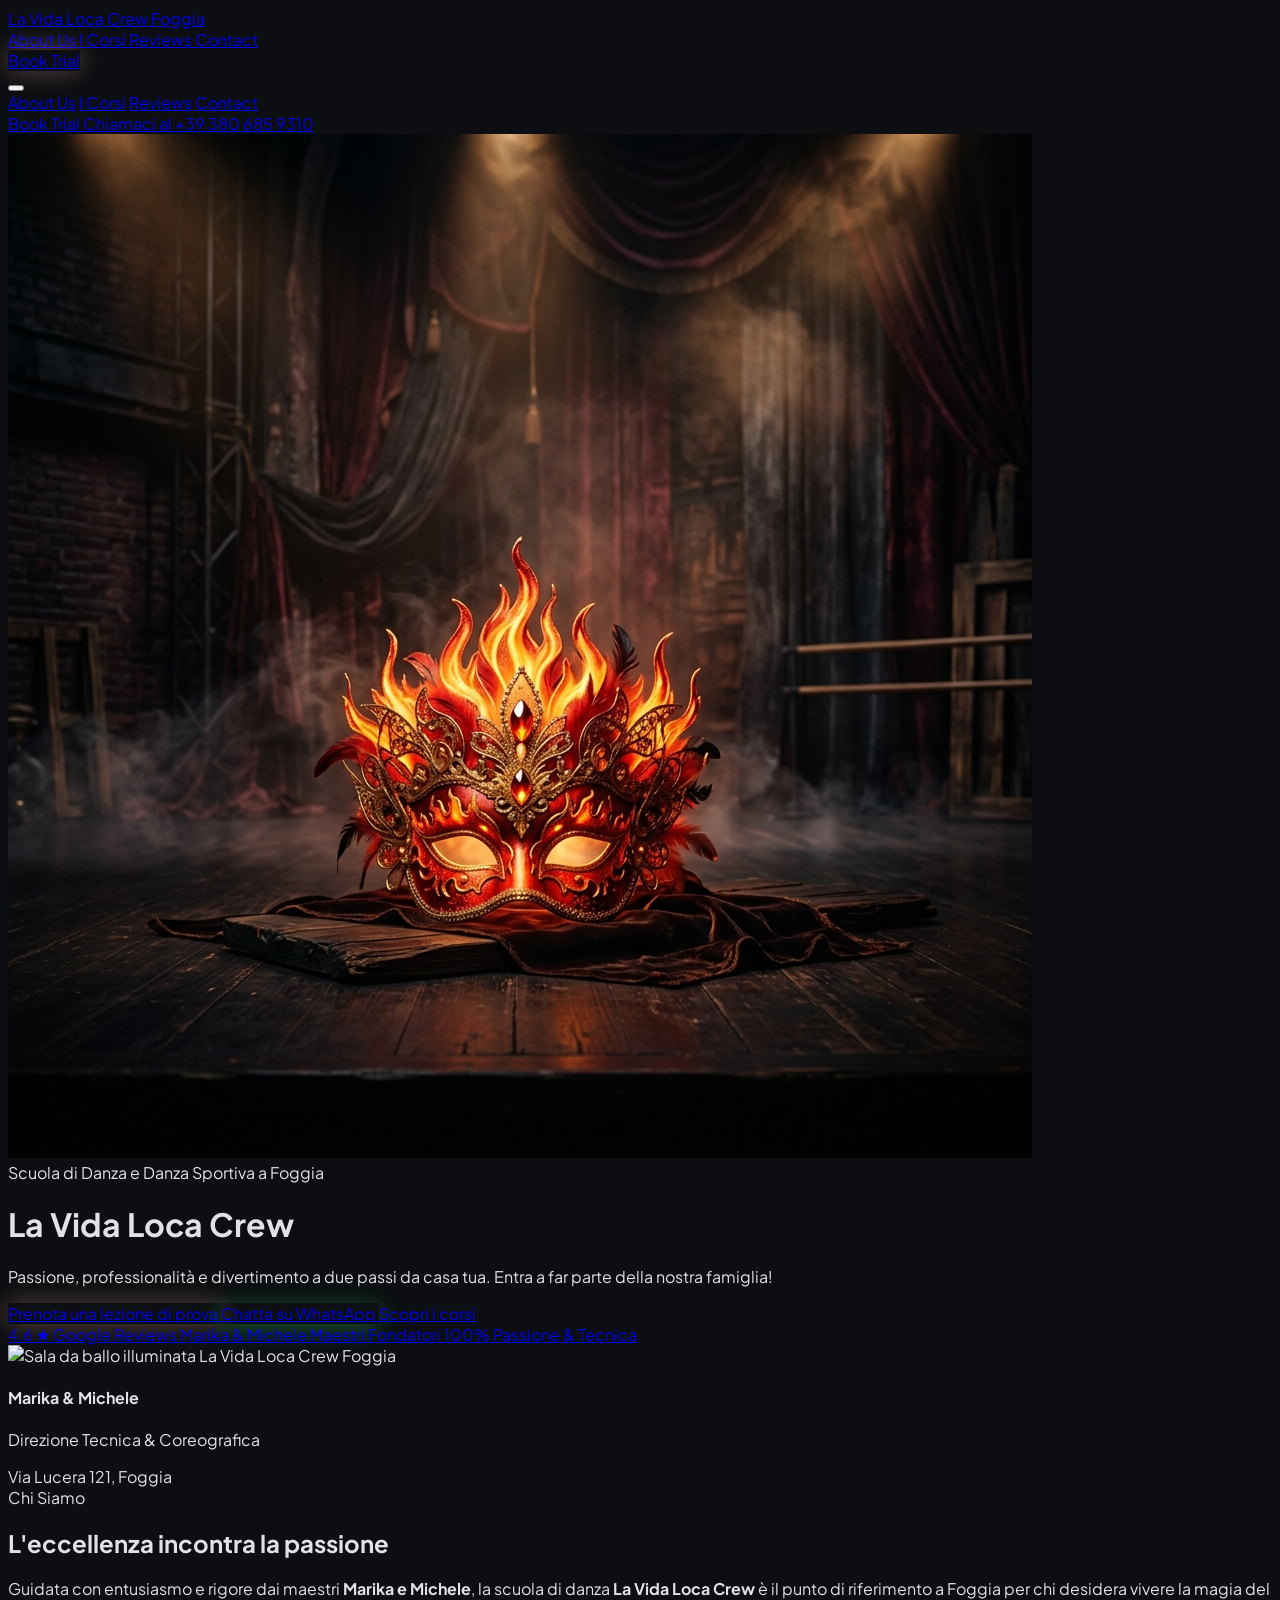
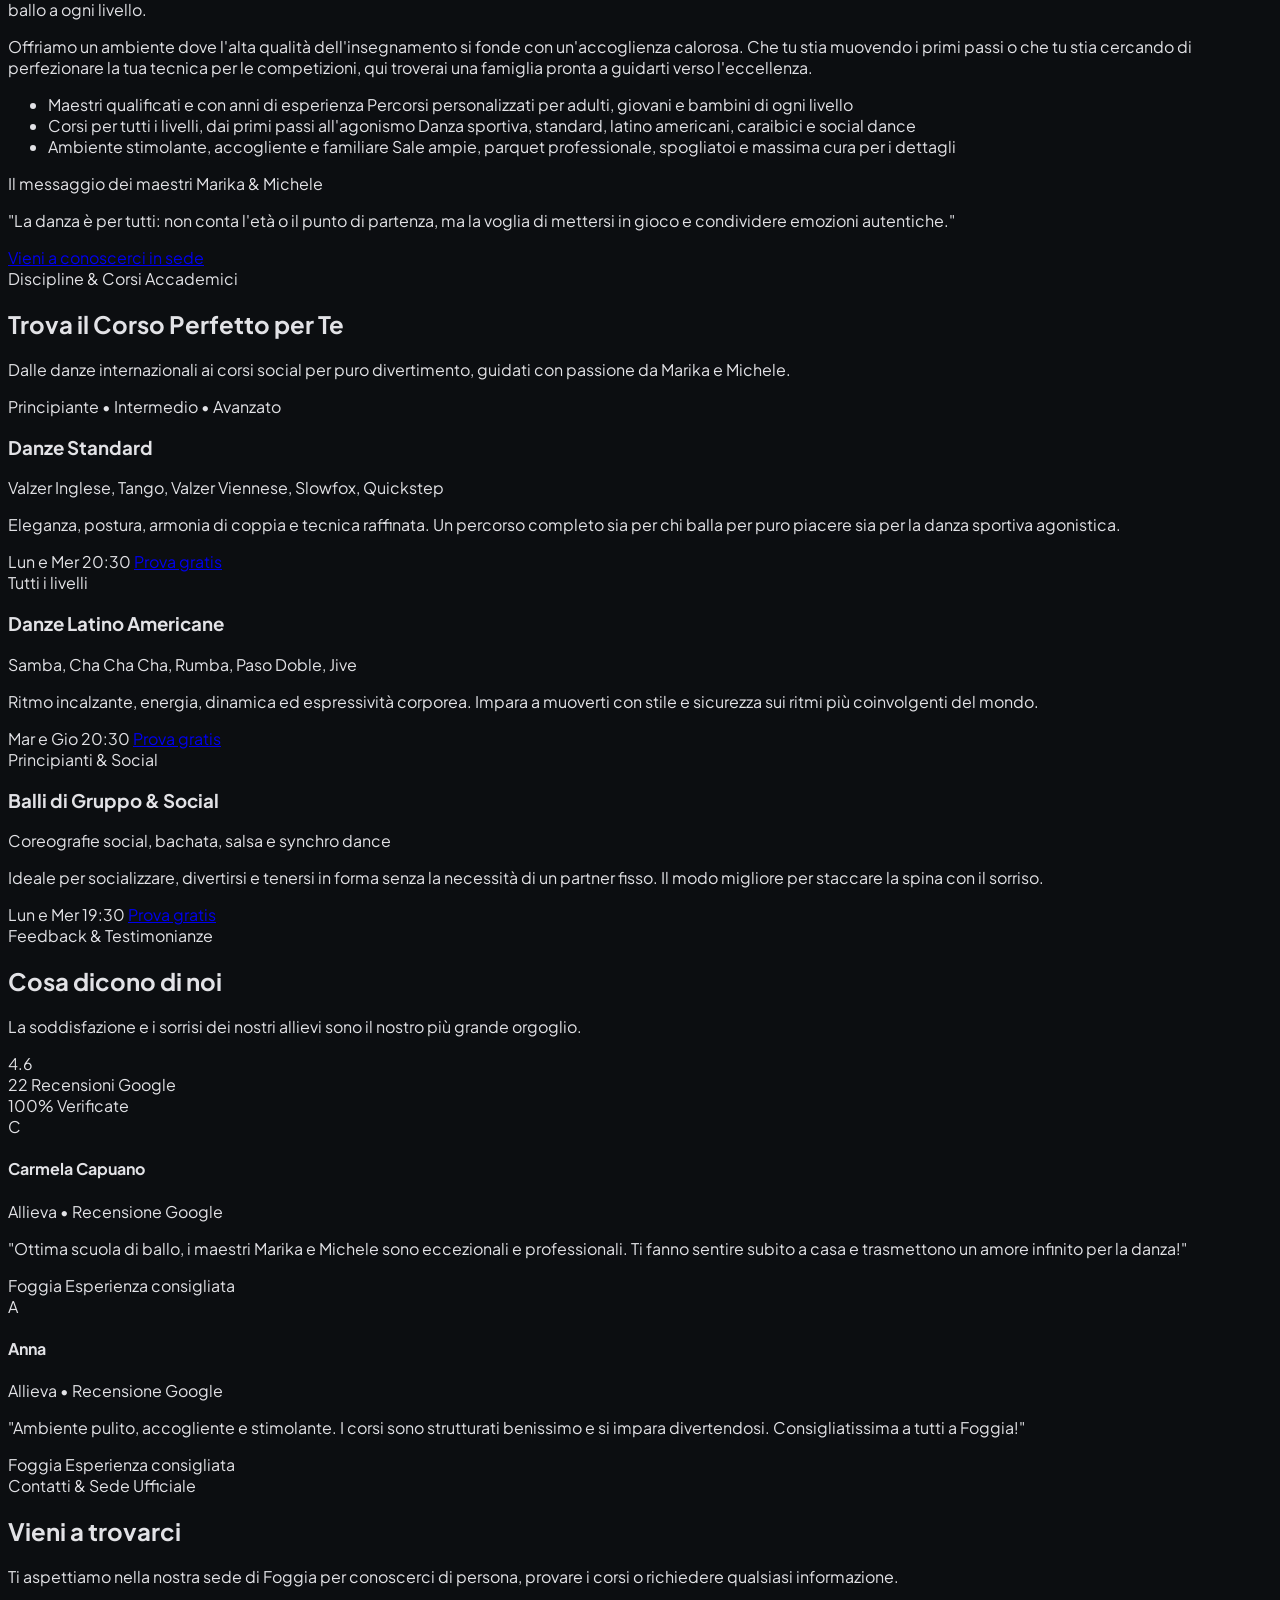
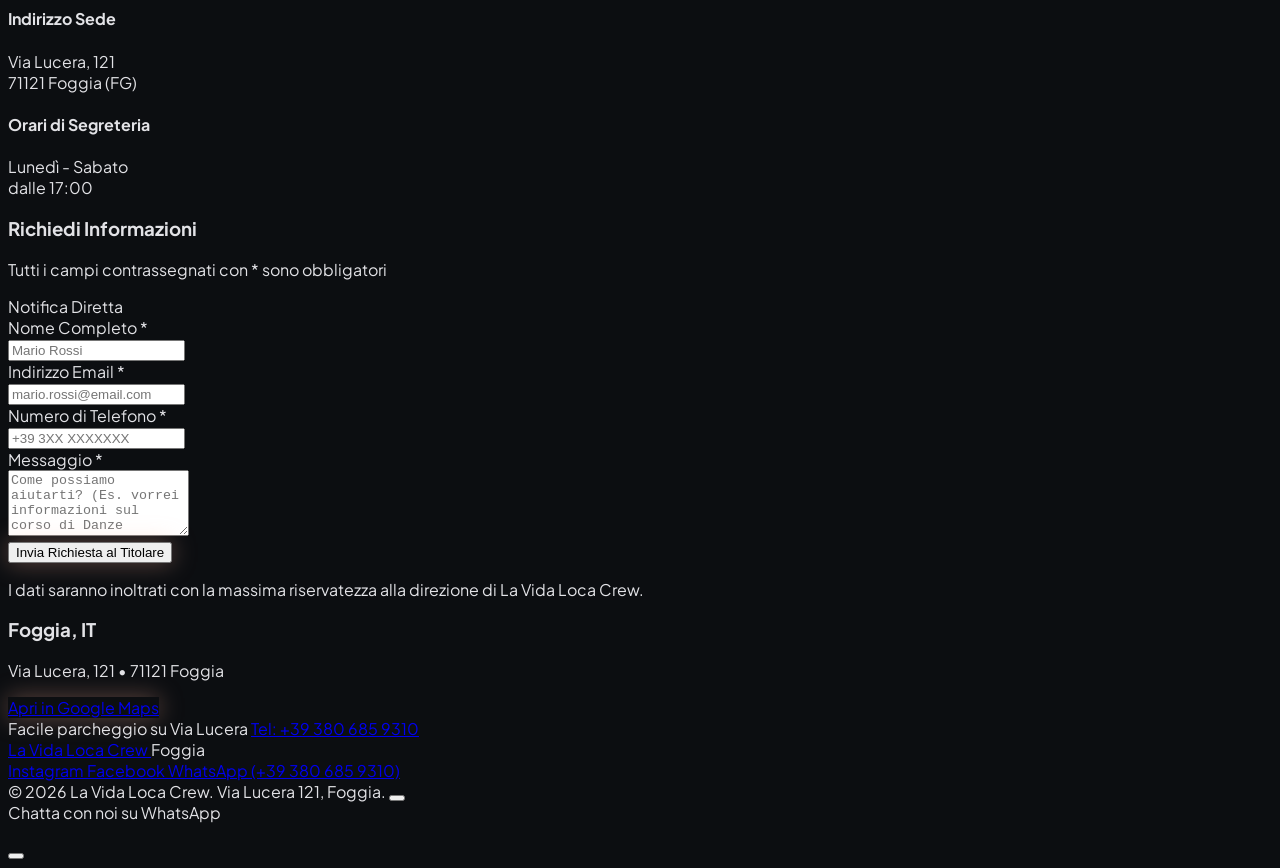
==== commit 51d871bf: "feat: add schedule section and update hero images Integrate the new ScheduleSection component and up" ====
--- a/public/standalone.html
+++ b/public/standalone.html
@@ -150,13 +150,10 @@
   <!-- ================= HERO SECTION ================= -->
   <header id="hero" class="relative min-h-[88vh] lg:min-h-[92vh] flex items-center justify-center overflow-hidden pt-28 pb-16 md:py-32">
     <!-- Background Image with Lighting Overlays -->
-    <div class="absolute inset-0 z-0 pointer-events-none">
-      <div
-        class="absolute inset-0 bg-cover bg-center md:bg-[center_top_20%] w-full h-full scale-105"
-        style="background-image: url('https://images.unsplash.com/photo-1547153760-18fc86324498?q=80&w=2000&auto=format&fit=crop'); filter: brightness(0.68) contrast(1.15);"
-      ></div>
-      <div class="absolute inset-0 bg-gradient-to-t from-[#0c0e11] via-[#0c0e11]/60 to-[#0c0e11]/40"></div>
-      <div class="absolute inset-0 bg-radial from-transparent via-[#0c0e11]/40 to-[#0c0e11]/90"></div>
+    <div class="absolute inset-0 z-0 pointer-events-none overflow-hidden">
+      <img src="[data-uri]